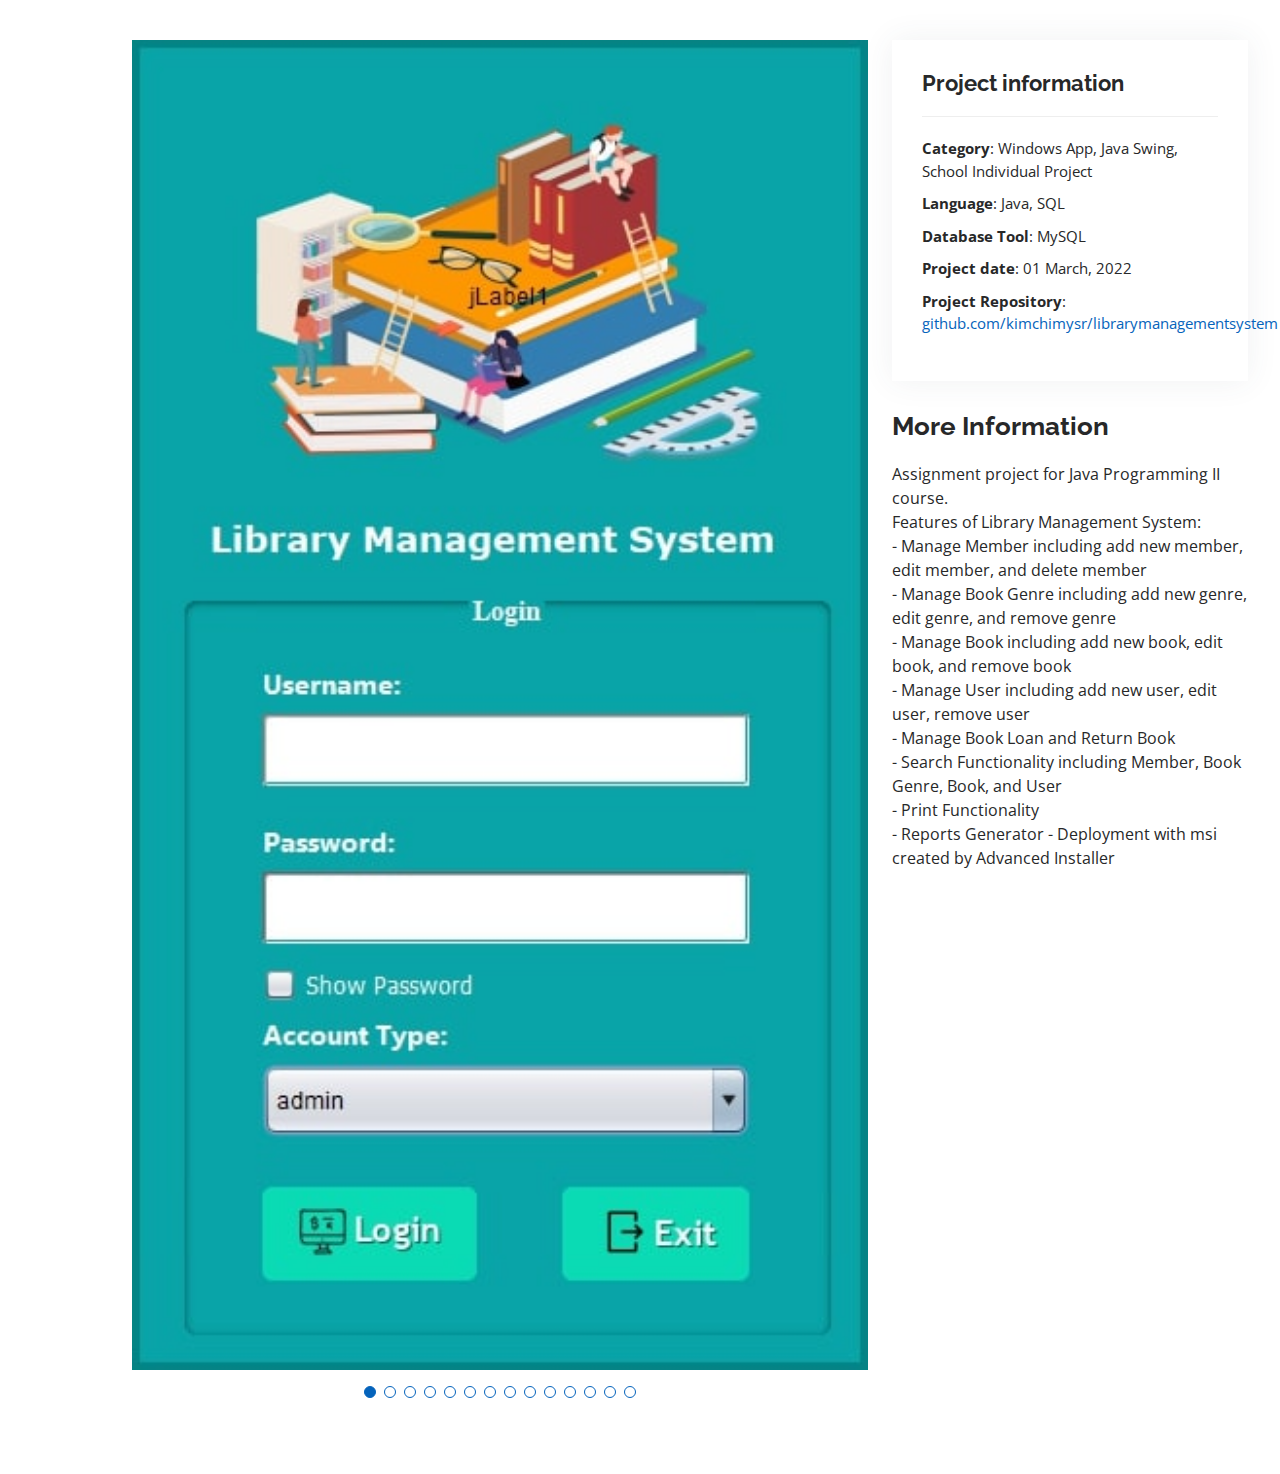
==== details/library_details.html @ 5c40eb86 "Update_1" ====
<!DOCTYPE html>
<html lang="en">

<head>
  <meta charset="utf-8">
  <meta content="width=device-width, initial-scale=1.0" name="viewport">

  <title>Library Management System - Details</title>
  <meta content="" name="description">
  <meta content="" name="keywords">

  <!-- Favicons -->
  <link href="/assets/img/favicon.png" rel="icon">
  <link href="/assets/img/apple-touch-icon.png" rel="apple-touch-icon">

  <!-- Google Fonts -->
  <link href="https://fonts.googleapis.com/css?family=Open+Sans:300,300i,400,400i,600,600i,700,700i|Raleway:300,300i,400,400i,500,500i,600,600i,700,700i|Poppins:300,300i,400,400i,500,500i,600,600i,700,700i" rel="stylesheet">

  <!-- Vendor CSS Files -->
  <link href="/assets/vendor/aos/aos.css" rel="stylesheet">
  <link href="/assets/vendor/bootstrap/css/bootstrap.min.css" rel="stylesheet">
  <link href="/assets/vendor/bootstrap-icons/bootstrap-icons.css" rel="stylesheet">
  <link href="/assets/vendor/boxicons/css/boxicons.min.css" rel="stylesheet">
  <link href="/assets/vendor/glightbox/css/glightbox.min.css" rel="stylesheet">
  <link href="/assets/vendor/swiper/swiper-bundle.min.css" rel="stylesheet">

  <!-- Template Main CSS File -->
  <link href="/assets/css/style.css" rel="stylesheet">

  <!-- =======================================================
  * Template Name: MyResume - v4.10.0
  * Template URL: https://bootstrapmade.com/free-html-bootstrap-template-my-resume/
  * Author: BootstrapMade.com
  ======================================================== -->
</head>

<body>

  <main id="main">

    <!-- ======= Portfolio Details Section ======= -->
    <section id="portfolio-details" class="portfolio-details">
      <div class="container">

        <div class="row gy-4">

          <div class="col-lg-8">
            <div class="portfolio-details-slider swiper">
              <div class="swiper-wrapper align-items-center">

                <div class="swiper-slide">
                  <img src="/assets/img/portfolio/library_login.jpg" alt="">
                </div>

                <div class="swiper-slide">
                  <img src="/assets/img/portfolio/library_dashboard.jpg" alt="">
                </div>

                <div class="swiper-slide">
                  <img src="/assets/img/portfolio/library_manageMember.jpg" alt="">
                </div>

                <div class="swiper-slide">
                  <img src="/assets/img/portfolio/library_addMember.jpg" alt="">
                </div>

                <div class="swiper-slide">
                  <img src="/assets/img/portfolio/library_listMember.jpg" alt="">
                </div>

                <div class="swiper-slide">
                  <img src="/assets/img/portfolio/library_manageGenre.jpg" alt="">
                </div>

                <div class="swiper-slide">
                  <img src="/assets/img/portfolio/library_manageBook.jpg" alt="">
                </div>
                
                <div class="swiper-slide">
                  <img src="/assets/img/portfolio/library_addBook.jpg" alt="">
                </div>
                
                <div class="swiper-slide">
                  <img src="/assets/img/portfolio/library_listBook.jpg" alt="">
                </div>

                <div class="swiper-slide">
                  <img src="/assets/img/portfolio/library_manageUser.jpg" alt="">
                </div>

                <div class="swiper-slide">
                  <img src="/assets/img/portfolio/library_issueBook.jpg" alt="">
                </div>

                <div class="swiper-slide">
                  <img src="/assets/img/portfolio/library_returnBook.jpg" alt="">
                </div>

                <div class="swiper-slide">
                  <img src="/assets/img/portfolio/library_printPreview.jpg" alt="">
                </div>

                <div class="swiper-slide">
                  <img src="/assets/img/portfolio/library_listPrints.jpg" alt="">
                </div>

              </div>
              <div class="swiper-pagination"></div>
            </div>
          </div>

          <div class="col-lg-4">
            <div class="portfolio-info">
              <h3>Project information</h3>
              <ul>
                <li><strong>Category</strong>: Windows App, Java Swing, School Individual Project</li>
                <li><strong>Language</strong>: Java, SQL</li>
                <li><strong>Database Tool</strong>: MySQL</li>
                <li><strong>Project date</strong>: 01 March, 2022</li>
                <li><strong>Project Repository</strong>: <a href="https://github.com/kimchimysr/librarymanagementsystem" target="_blank">github.com/kimchimysr/librarymanagementsystem</a></li>
              </ul>
            </div>
            <div class="portfolio-description">
              <h2>More Information</h2>
              <p>
                Assignment project for Java Programming II course.<br>
                Features of Library Management System:<br>
                - Manage Member including add new member, edit member, and delete member<br>
                - Manage Book Genre including add new genre, edit genre, and remove genre<br>
                - Manage Book including add new book, edit book, and remove book<br>
                - Manage User including add new user, edit user, remove user<br>
                - Manage Book Loan and Return Book<br>
                - Search Functionality including Member, Book Genre, Book, and User<br>
                - Print Functionality<br>
                - Reports Generator
                - Deployment with msi created by Advanced Installer
              </p>
            </div>
          </div>

        </div>

      </div>
    </section><!-- End Portfolio Details Section -->

  </main><!-- End #main -->

  <div id="preloader"></div>
  <a href="#" class="back-to-top d-flex align-items-center justify-content-center"><i class="bi bi-arrow-up-short"></i></a>

  <!-- Vendor JS Files -->
  <script src="/assets/vendor/purecounter/purecounter_vanilla.js"></script>
  <script src="/assets/vendor/aos/aos.js"></script>
  <script src="/assets/vendor/bootstrap/js/bootstrap.bundle.min.js"></script>
  <script src="/assets/vendor/glightbox/js/glightbox.min.js"></script>
  <script src="/assets/vendor/isotope-layout/isotope.pkgd.min.js"></script>
  <script src="/assets/vendor/swiper/swiper-bundle.min.js"></script>
  <script src="/assets/vendor/typed.js/typed.min.js"></script>
  <script src="/assets/vendor/waypoints/noframework.waypoints.js"></script>
  <script src="/assets/vendor/php-email-form/validate.js"></script>

  <!-- Template Main JS File -->
  <script src="/assets/js/main.js"></script>

</body>

</html>
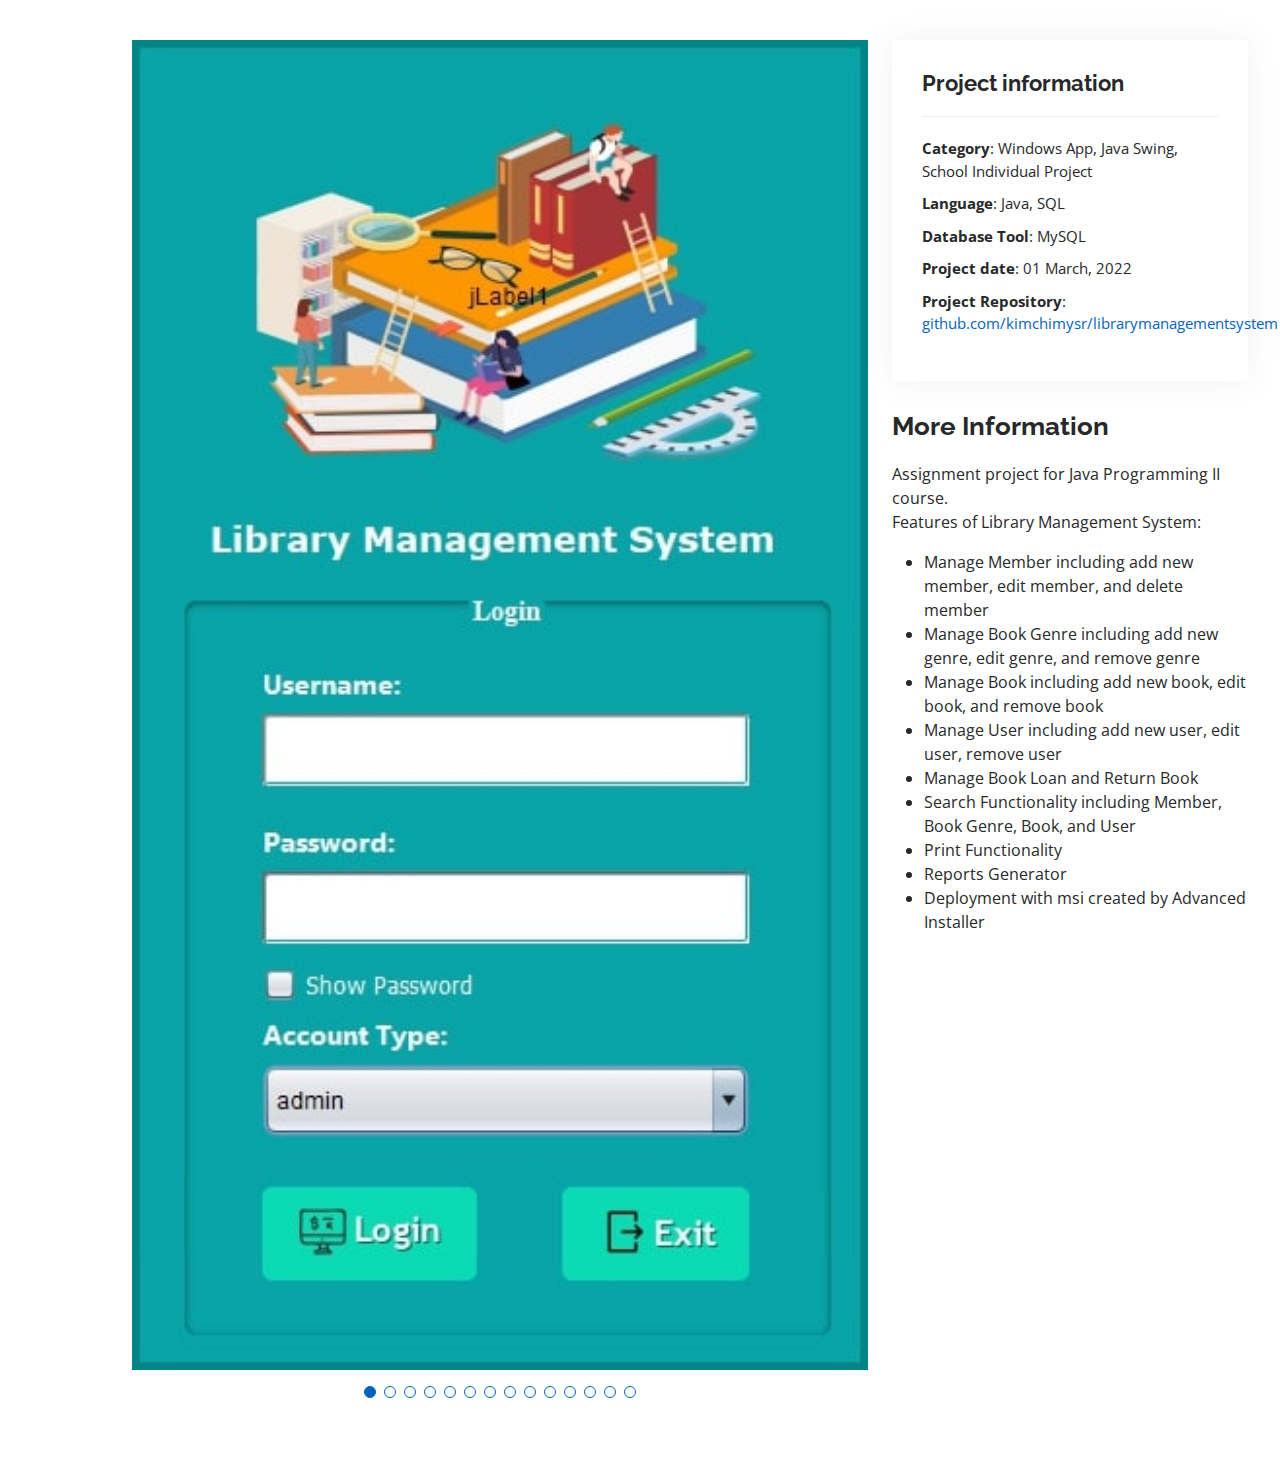
==== commit 21080280: "v1" ====
--- a/details/library_details.html
+++ b/details/library_details.html
@@ -125,15 +125,17 @@
               <p>
                 Assignment project for Java Programming II course.<br>
                 Features of Library Management System:<br>
-                - Manage Member including add new member, edit member, and delete member<br>
-                - Manage Book Genre including add new genre, edit genre, and remove genre<br>
-                - Manage Book including add new book, edit book, and remove book<br>
-                - Manage User including add new user, edit user, remove user<br>
-                - Manage Book Loan and Return Book<br>
-                - Search Functionality including Member, Book Genre, Book, and User<br>
-                - Print Functionality<br>
-                - Reports Generator
-                - Deployment with msi created by Advanced Installer
+                <ul>
+                  <li>Manage Member including add new member, edit member, and delete member</li>
+                  <li>Manage Book Genre including add new genre, edit genre, and remove genre</li>
+                  <li>Manage Book including add new book, edit book, and remove book</li>
+                  <li>Manage User including add new user, edit user, remove user</li>
+                  <li>Manage Book Loan and Return Book</li>
+                  <li>Search Functionality including Member, Book Genre, Book, and User</li>
+                  <li>Print Functionality</li>
+                  <li>Reports Generator</li>
+                  <li>Deployment with msi created by Advanced Installer</li>
+                </ul>
               </p>
             </div>
           </div>
--- a/assets/css/style.css
+++ b/assets/css/style.css
@@ -1070,7 +1070,7 @@
   color: #fff;
 }
 
-.contact .php-email-form {
+/* .contact .php-email-form {
   width: 100%;
   background: #fff;
 }
@@ -1147,7 +1147,87 @@
 
 .contact .php-email-form button[type=submit]:hover {
   background: #0678e3;
-}
+} */
+
+.contact {
+  width: 100%;
+  background: #fff;
+}
+
+.contact .form-group {
+  padding-bottom: 8px;
+}
+
+.contact .error-message {
+  display: none;
+  color: #fff;
+  background: #ed3c0d;
+  text-align: left;
+  padding: 15px;
+  font-weight: 600;
+}
+
+.contact .error-message br+br {
+  margin-top: 25px;
+}
+
+.contact .sent-message {
+  display: none;
+  color: #fff;
+  background: #18d26e;
+  text-align: center;
+  padding: 15px;
+  font-weight: 600;
+}
+
+.contact .loading {
+  display: none;
+  background: #fff;
+  text-align: center;
+  padding: 15px;
+}
+
+.contact .loading:before {
+  content: "";
+  display: inline-block;
+  border-radius: 50%;
+  width: 24px;
+  height: 24px;
+  margin: 0 10px -6px 0;
+  border: 3px solid #18d26e;
+  border-top-color: #eee;
+  -webkit-animation: animate-loading 1s linear infinite;
+  animation: animate-loading 1s linear infinite;
+}
+
+.contact input,
+.contact textarea {
+  border-radius: 4px;
+  box-shadow: none;
+  font-size: 14px;
+}
+
+.contact input {
+  height: 44px;
+}
+
+.contact textarea {
+  padding: 10px 12px;
+}
+
+.contact button[type=submit] {
+  background: #0563bb;
+  border: 0;
+  padding: 10px 35px;
+  color: #fff;
+  transition: 0.4s;
+  border-radius: 50px;
+}
+
+.contact button[type=submit]:hover {
+  background: #0678e3;
+}
+
 
 @-webkit-keyframes animate-loading {
   0% {
